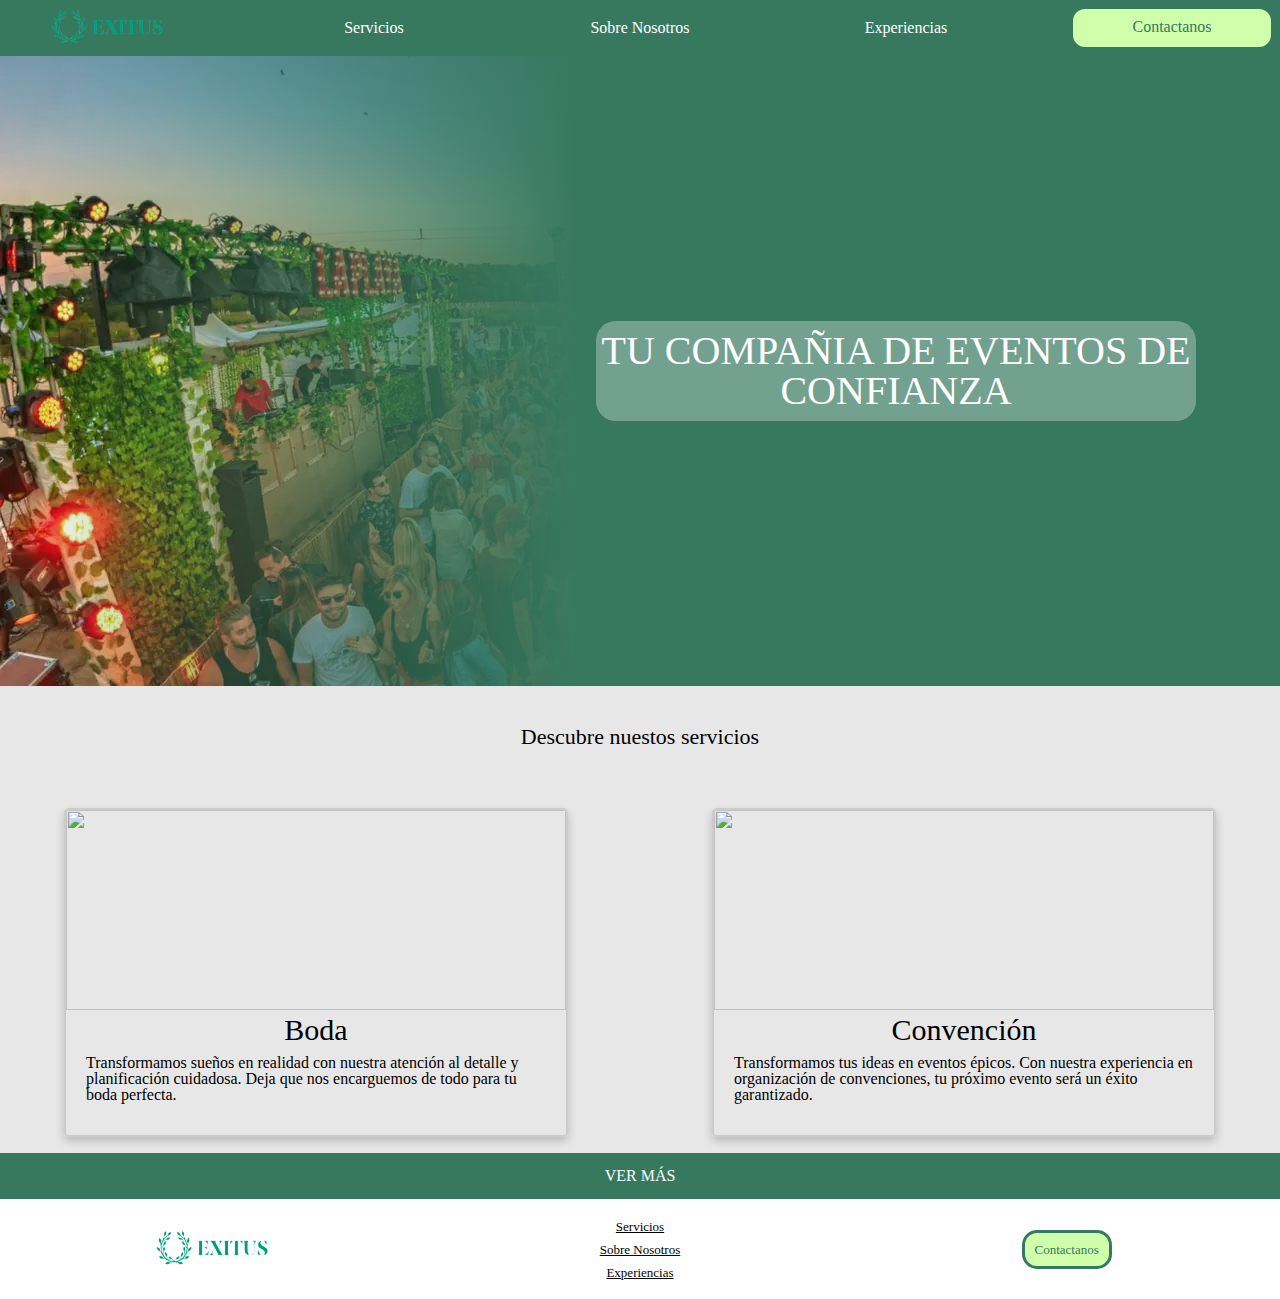
==== html/index.html @ f934f657 "Copia seguridad" ====
<!DOCTYPE html>
<html lang="en">
<head>
  <meta charset="UTF-8">
  <meta http-equiv="X-UA-Compatible" content="IE=edge">
  <meta name="viewport" content="width=device-width, initial-scale=1.0">
  <title>Gestion de eventos la salle</title>
  <link href="https://fonts.googleapis.com/icon?family=Material+Icons" rel="stylesheet">
    <link rel="stylesheet" href="/Css/reset.css">
    <link rel="stylesheet" href="/Css/header.css">
    <link rel="stylesheet" href="/Css/index.css">
</head>
<body>
  <header>
    
    <div class="grid-container-2">
      <a class="foto" href="/html/index.html" ><img class="imagen" src="/imagenes/logopractica1.png" alt=""></a>
      
    
      <a href="/html/servicios.html" class="items sub-item">Servicios</a>
      <a href="/html/SobreNosotros.html" class="items sub-item">Sobre Nosotros</a>
      <a href="/html/Experiencias.html" class="items sub-item">Experiencias</a>
      <a href="/html/Contactanos.html" class="contact">Contactanos</a>
    </div>
  </header>
  <main>
  <section class="section1">
    <div class="fondotextop">
      <a class="textop">TU COMPAÑIA DE EVENTOS DE CONFIANZA</a>
    </div>
    <!-- <img class="imgfondop" src="/imagenes/ar-1109-1329493-0-front.webp" alt=""> -->
  </section>

  <!-- Servicios -->
  <section class="section2">
    <h2 class="titulo-section2" >Descubre nuestos servicios</h2>
    <div class="grid-layout">
      <div id="boda" class="card-container">
        <img
        src="https://cdn.pixabay.com/photo/2014/11/13/17/04/heart-529607_1280.jpg"
        alt=""
        />
        <h3>Boda</h3>
        <p class="text">
          Transformamos sueños en realidad con nuestra atención al detalle y planificación cuidadosa. Deja que nos encarguemos de todo para tu boda perfecta.
        </p>
      </div>

      <div id="convencion" class="card-container">
        <img
        src="https://cdn.pixabay.com/photo/2014/10/12/02/14/stadium-485328_1280.jpg"
        alt=""
        />
        <h3>Convención</h3>
        <p class="text">
          Transformamos tus ideas en eventos épicos. Con nuestra experiencia en organización de convenciones, tu próximo evento será un éxito garantizado.
        </p>
      </div>
 </div>
      

  </section>

  </main>
<a href="servicios.html" class="b-see-more">VER MÁS</a>
  <footer class="footer">
    <ul class="lastcolumnfooter">
      <li><img src="/imagenes/logopractica1.png" alt="" class="imagenfooter"></li>
    </ul>
    <ul class="secondfooter">
      <li ><a class="itemsfooter" href="/html/servicios.html">Servicios</a> </li>
      <span class="span"></span>
      <li><a class="itemsfooter" href="/html/SobreNosotros.html">Sobre Nosotros</a></li>
      <span class="span"></span>
      <li><a class="itemsfooter" href="/html/Experiencias.html">Experiencias</a></li>
    </ul>
    <ul class="lastcolumnfooter">
      <li><a href="/html/Contactanos.html" class="contactfooter">Contactanos</a></li>
    </ul>
    
  </footer>
</body>
</html>
---- Css/header.css ----
html{
font-family:Georgia, 'Times New Roman', Times, serif;
font-style: helvetica; 
background-color: rgb(92,140,122);
}

/* CABECERA */
header{
align-items: center;
justify-content: center;
text-align: center;
background-color: rgb(55,121,95);
}
.items{
margin:20px;
justify-content: center;
text-decoration: none;
color: white;
text-align: center;
}
.sub-item:hover{
transform: scale(1.2);
}
.contact{ 
color: rgb(55,121,95);
text-decoration: none;
margin: 6px;
padding: 10px;
background-color:rgb(208,255,171);
border: solid;
border-radius: 15px; 

position: relative;
display: inline-block;
cursor: pointer; 
}
.contact:hover{
transform: scale(1.05);
}
.grid-container-2{
display: grid;
grid-gap: 50px;
grid-template-columns: repeat(auto-fit, minmax(50px, 1fr));
justify-content: center;
}
.imagen{
height: 40px;
width: 120px;
margin-top: 7px;
padding: 0px;
}
/* FIN CABEZERA */

/* FOOTER */

.footer{
align-content: center;
text-align: center;
font-family:alegreya-light;
font-size:13px;
color:rgb(115, 104, 104);
font-size: 13px;
display: grid;
grid-template-columns: 1fr 1fr 1fr;
width: auto;
height: 100px;
background-color: white;
}
.imagenfooter{
width: 120px;
height: 40px;
}
.secondfooter{
text-decoration: none;
display: grid;
margin: 10px;
color: white;
}
.lastcolumnfooter{
text-align: center;
display: grid;
align-items: center;
justify-content: center;
}
.span{
height: 10px;
width: 5px;
}
li{
text-decoration: none;
}

.itemsfooter{
color: black;
}
.contactfooter{
color: rgb(55,121,95);
text-decoration: none;

padding: 10px;
background-color:rgb(208,255,171);
border: solid;
border-radius: 15px; 
border-width: 3px;

position: relative;
display: inline-block;
cursor: pointer; 
}
.contactfooter:hover{
transform: scale(1.05);
}

@media (max-width:480px){
    header{
        align-items: center;
        display: inline;
        justify-content: center;
        width: 100%;
        box-sizing: border-box;
        background-color: rgb(55,121,95);
    }
    .footer{
        width: 100%;
    
    }
    .grid-container-2{
        font-size: 12px;
        display:flex;
        justify-content:flex-start;
        padding: 0px;
        margin: 0px;
        align-items: center;
        align-content: center;
        grid-gap: 10px;
    }
    .foto{
        
    }
    .items{
        margin: 0px;
        margin-top: 5px;
       padding: 5px;
    }


}
---- Css/index.css ----
main{
background-color:rgb(231,231,231);
}

.section1{
    height: 630px;
    min-width: 100%;
    /* width:max-content; */
    position: relative;
    /* display: inline-block; */
    /* text-align: right; */
    /* align-items:flex-end; */
    /* align-content:flex-end; */
    /* justify-content: center; */
    background-image: url(/imagenes/ar-1109-1329493-0-front.webp);

}
.section1::after {
    content:'';
    position: absolute;
    top: 0px;
    bottom: 0px;
    left: 0px;
    right: 0px;
    /* background: rgb(55,121,95); */
    background: linear-gradient(270deg, rgba(55,121,95,1) 55%, rgba(255,255,255,0) 100%);
    
}
    
.textop{
    font-size: 40px;
    color: white;
    position: absolute;
    text-align: center;
    
}

.fondotextop{

    width: 600px;
    height: 100px;
    background-color: rgba(255, 255, 255, 0.302);
    border-radius: 20px;
    position: absolute;
    top: 50%;
    left: 70%;
    transform: translate(-50%, -50%);
    display: flex;
    align-items: center;
    z-index: 10
}
.section2{
    height: 100%;
    width: auto;  
    top: 0px;
    background-color:rgb(231,231,231);
    margin-top: 0px;

}
.titulo-section2{
    text-align: center;
    margin-top: 40px;
    font-size:22px;
    
    
}


/* Servicios */

.grid-layout {
    display: grid;
    grid-gap: 1rem;
    grid-template-areas:
      "boda convencion"
      "more more";
      justify-content: space-around;
}
.card-container {
    display: flex;
    flex-direction: column;
    align-items: center;
    width: 500px;
    height: 325px;
    border: 2px solid #ccc;
    border-radius: 5px;
    overflow: hidden;
    box-shadow: 0 4px 8px 0 rgba(0, 0, 0, 0.2);
    /* margin: 2rem 5rem 2rem 5rem; */
    margin-top: 60px;
  }
  
  .card-container:hover {
    box-shadow: 2px 8px 10px 2px rgba(0, 0, 0, 0.4);
  }
  
  .card-container img {
    width: 100%;
    height: 200px;
    object-fit: cover;
  }
  
  .card-container .text {
    padding: 5px 20px 50px 20px;
    font-size: 16px;
  }
  
  .card-container h3 {
    padding: 5px;
    font-size: 30px;
  }

  .b-see-more{
    width: 100%;
    background-color: rgb(55,121,95);
    border: none;
    padding: 15px 32px;
    text-align: center;
    color: white;
    box-shadow: 5px;
    text-decoration: none;
    display: inline-block;
    font-size: 16px;
    box-sizing: border-box;
  }
  

  #b-see-more:hover{
    cursor: pointer;
    box-shadow: 8px;
    background-color: rgb(44, 97, 61);
  }
  
  #boda {grid-area: boda;}
  #convencion {grid-area: convencion;}
  #b-see-more {grid-area: more;}
  
  /* MOVIL */

  #boda {
    grid-area: boda;
  }
  #convencion {
    grid-area: convencion;
  }

  @media (max-width:480px){
    html{
      /* width: auto; */
    
    }
    main{
      display:inline-block;
      height: 1550px;
      /* width: 480px ; */
      width: 100%;
      
    
    }
    body{
      /* width: 70%; */
      margin: 0px;
    }
    .section2{
      display: inline;
    
  }
  .textop{
    font-size: 20px;
  }
  .fondotextop{
    width: 50%;
  }
  .card-container{
    width: 280px;
    
  }
  .b-see-more{
    width: 480px;
  }
  .grid-layout{
    
  
    grid-template-areas:
     'boda'
     'convencion'
    ;
 
  }
  
}
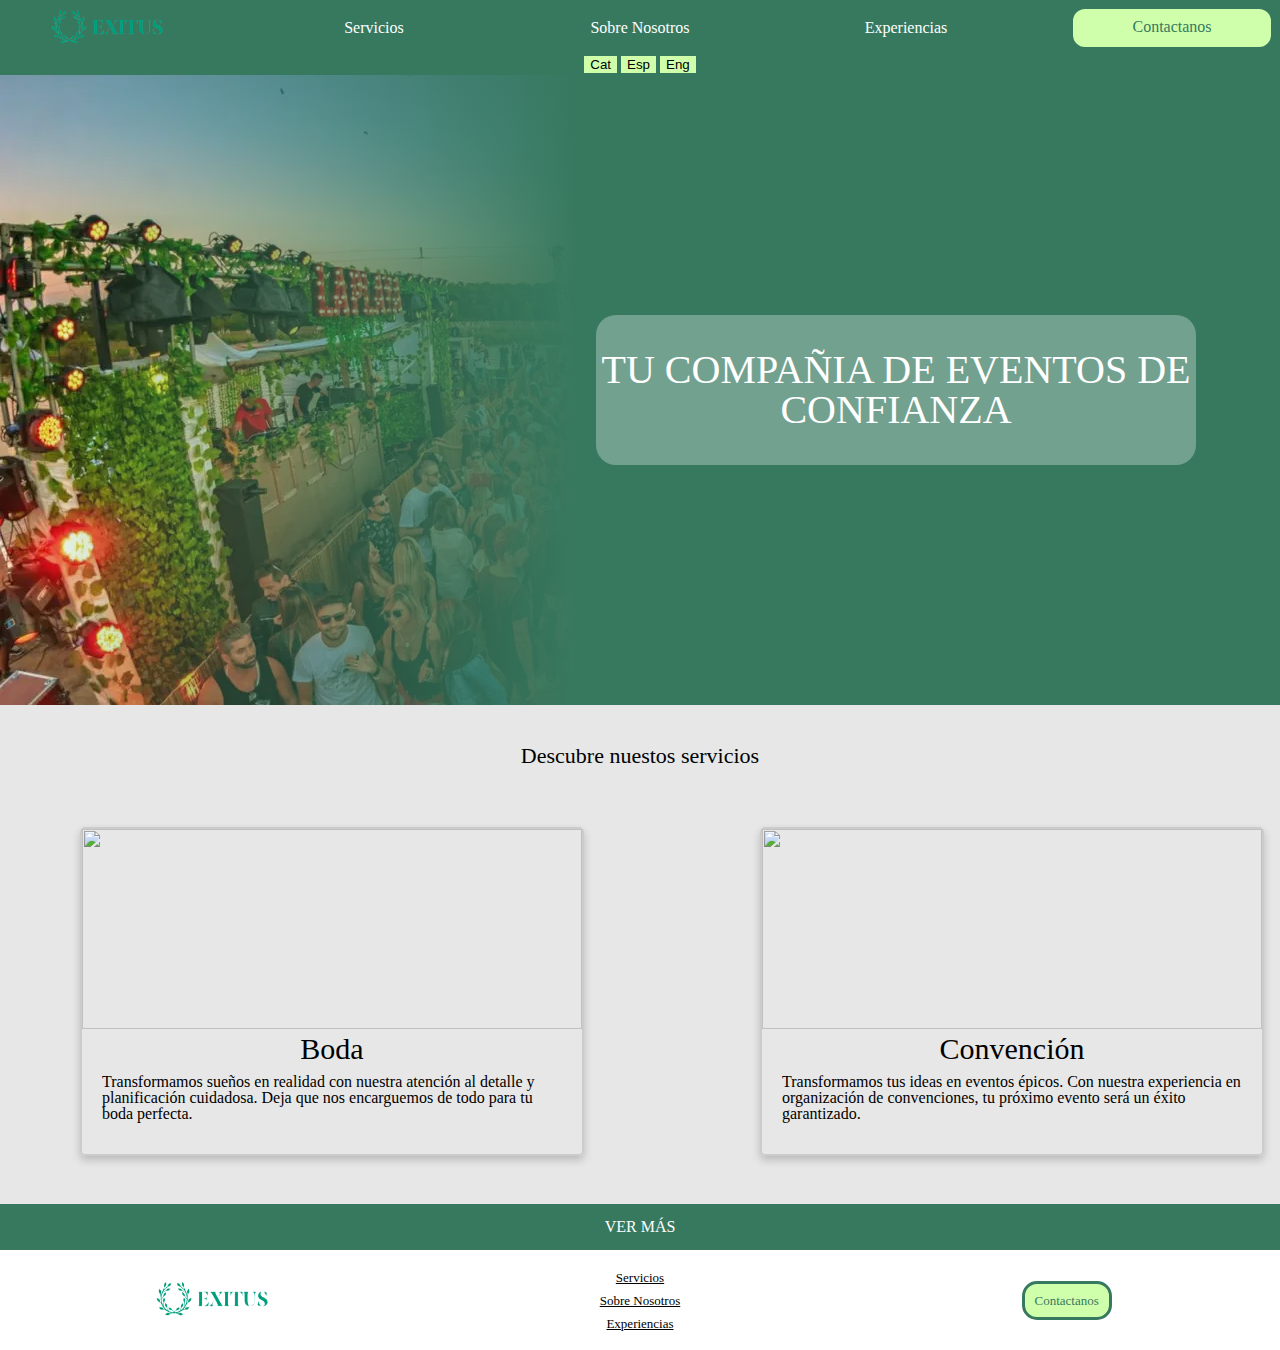
==== commit 8ecded67: "Proyecto final (falta revision)" ====
--- a/html/index.html
+++ b/html/index.html
@@ -12,36 +12,40 @@
 </head>
 <body>
   <header>
-    
     <div class="grid-container-2">
       <a class="foto" href="/html/index.html" ><img class="imagen" src="/imagenes/logopractica1.png" alt=""></a>
+      <a href="/html/servicios.html" class="items sub-item" id="txt_header_servicios">Servicios</a>
+      <a href="/html/SobreNosotros.html" class="items sub-item" id="txt_header_nosotros">Sobre Nosotros</a>
+      <a href="/html/Experiencias.html" class="items sub-item" id="txt_header_experiencias">Experiencias</a>
+      <a href="/html/Contactanos.html" class="contact" id="txt_header_contactanos">Contactanos</a>
       
-    
-      <a href="/html/servicios.html" class="items sub-item">Servicios</a>
-      <a href="/html/SobreNosotros.html" class="items sub-item">Sobre Nosotros</a>
-      <a href="/html/Experiencias.html" class="items sub-item">Experiencias</a>
-      <a href="/html/Contactanos.html" class="contact">Contactanos</a>
-    </div>
-  </header>
+     </div>
+      <div>
+        <button onclick="changeLanguage('ca')">Cat</button>
+        <button onclick="changeLanguage('es')">Esp</button>
+        <button onclick="changeLanguage('en')">Eng</button>
+      </div>
+      <script src="../javaScript/index.js"></script>
+  </header> 
   <main>
   <section class="section1">
     <div class="fondotextop">
-      <a class="textop">TU COMPAÑIA DE EVENTOS DE CONFIANZA</a>
+      <a class="textop" id="txt_section1">TU COMPAÑIA DE EVENTOS DE CONFIANZA</a>
     </div>
     <!-- <img class="imgfondop" src="/imagenes/ar-1109-1329493-0-front.webp" alt=""> -->
   </section>
 
   <!-- Servicios -->
   <section class="section2">
-    <h2 class="titulo-section2" >Descubre nuestos servicios</h2>
+    <h2 class="titulo-section2" id="txt_section2">Descubre nuestos servicios</h2>
     <div class="grid-layout">
       <div id="boda" class="card-container">
         <img
         src="https://cdn.pixabay.com/photo/2014/11/13/17/04/heart-529607_1280.jpg"
         alt=""
         />
-        <h3>Boda</h3>
-        <p class="text">
+        <h3 id="txt_boda">Boda</h3>
+        <p class="text" id="descripcion_boda">
           Transformamos sueños en realidad con nuestra atención al detalle y planificación cuidadosa. Deja que nos encarguemos de todo para tu boda perfecta.
         </p>
       </div>
@@ -51,8 +55,8 @@
         src="https://cdn.pixabay.com/photo/2014/10/12/02/14/stadium-485328_1280.jpg"
         alt=""
         />
-        <h3>Convención</h3>
-        <p class="text">
+        <h3 id="txt_convencion">Convención</h3>
+        <p class="text" id="descripcion_convencion">
           Transformamos tus ideas en eventos épicos. Con nuestra experiencia en organización de convenciones, tu próximo evento será un éxito garantizado.
         </p>
       </div>
@@ -62,20 +66,20 @@
   </section>
 
   </main>
-<a href="servicios.html" class="b-see-more">VER MÁS</a>
+<a href="servicios.html" class="b-see-more" id="txt_ver_mas">VER MÁS</a>
   <footer class="footer">
     <ul class="lastcolumnfooter">
       <li><img src="/imagenes/logopractica1.png" alt="" class="imagenfooter"></li>
     </ul>
     <ul class="secondfooter">
-      <li ><a class="itemsfooter" href="/html/servicios.html">Servicios</a> </li>
+      <li ><a class="itemsfooter" href="/html/servicios.html" id="txt_serviciosFooter">Servicios</a> </li>
       <span class="span"></span>
-      <li><a class="itemsfooter" href="/html/SobreNosotros.html">Sobre Nosotros</a></li>
+      <li><a class="itemsfooter" href="/html/SobreNosotros.html" id="txt_sobreNosotrosFooter">Sobre Nosotros</a></li>
       <span class="span"></span>
-      <li><a class="itemsfooter" href="/html/Experiencias.html">Experiencias</a></li>
+      <li><a class="itemsfooter" href="/html/Experiencias.html" id="txt_experienciasFooter">Experiencias</a></li>
     </ul>
     <ul class="lastcolumnfooter">
-      <li><a href="/html/Contactanos.html" class="contactfooter">Contactanos</a></li>
+      <li><a href="/html/Contactanos.html" class="contactfooter" id="txt_contactanosFooter">Contactanos</a></li>
     </ul>
     
   </footer>
--- a/Css/header.css
+++ b/Css/header.css
@@ -10,6 +10,12 @@
 justify-content: center;
 text-align: center;
 background-color: rgb(55,121,95);
+}
+
+button{
+    background-color:rgb(208,255,171);
+    border: 0px;
+  margin-bottom: 2px;
 }
 .items{
 margin:20px;
@@ -116,23 +122,25 @@
         align-items: center;
         display: inline;
         justify-content: center;
+        grid-gap:0px
         width: 100%;
         box-sizing: border-box;
-        background-color: rgb(55,121,95);
+        
     }
     .footer{
         width: 100%;
     
     }
     .grid-container-2{
-        font-size: 12px;
+        background-color:rgb(55,121,95) ;
+        font-size: 10px;
         display:flex;
         justify-content:flex-start;
         padding: 0px;
         margin: 0px;
         align-items: center;
         align-content: center;
-        grid-gap: 10px;
+        grid-gap: 5px;
     }
     .foto{
         
--- a/Css/index.css
+++ b/Css/index.css
@@ -4,78 +4,67 @@
 }
 
 .section1{
-    height: 630px;
-    min-width: 100%;
-    /* width:max-content; */
-    position: relative;
-    /* display: inline-block; */
-    /* text-align: right; */
-    /* align-items:flex-end; */
-    /* align-content:flex-end; */
-    /* justify-content: center; */
-    background-image: url(/imagenes/ar-1109-1329493-0-front.webp);
+height: 630px;
+min-width: 100%;
+position: relative;
+background-image: url(/imagenes/ar-1109-1329493-0-front.webp);
+}
+.botonesidioma{
+ background-color: green;
+ color: green;
+}
+#language-selector{
+  z-index: 10;
+  position: absolute;
+}
 
-}
 .section1::after {
-    content:'';
-    position: absolute;
-    top: 0px;
-    bottom: 0px;
-    left: 0px;
-    right: 0px;
-    /* background: rgb(55,121,95); */
-    background: linear-gradient(270deg, rgba(55,121,95,1) 55%, rgba(255,255,255,0) 100%);
-    
+content:'';
+position: absolute;
+top: 0px;
+bottom: 0px;
+left: 0px;
+right: 0px;
+
+background: linear-gradient(270deg, rgba(55,121,95,1) 55%, rgba(255,255,255,0) 100%);
+
 }
     
 .textop{
-    font-size: 40px;
-    color: white;
-    position: absolute;
-    text-align: center;
-    
+font-size: 40px;
+color: white;
+text-align: center;
 }
 
 .fondotextop{
-
-    width: 600px;
-    height: 100px;
-    background-color: rgba(255, 255, 255, 0.302);
-    border-radius: 20px;
-    position: absolute;
-    top: 50%;
-    left: 70%;
-    transform: translate(-50%, -50%);
-    display: flex;
-    align-items: center;
-    z-index: 10
-}
-.section2{
-    height: 100%;
-    width: auto;  
-    top: 0px;
-    background-color:rgb(231,231,231);
-    margin-top: 0px;
-
+width: 600px;
+height: 150px;
+background-color: rgba(255, 255, 255, 0.302);
+border-radius: 20px;
+position: absolute;
+top: 50%;
+left: 70%;
+transform: translate(-50%, -50%);
+display: flex;
+align-items: center;
+z-index: 10
 }
 .titulo-section2{
-    text-align: center;
-    margin-top: 40px;
-    font-size:22px;
-    
-    
+text-align: center;
+margin-top: 40px;
+font-size:22px;
 }
 
 
 /* Servicios */
 
 .grid-layout {
-    display: grid;
-    grid-gap: 1rem;
-    grid-template-areas:
-      "boda convencion"
-      "more more";
-      justify-content: space-around;
+display: grid;
+grid-gap: 1rem;
+grid-template-areas:
+"boda convencion"
+"more more";
+justify-content: space-around;
 }
 .card-container {
     display: flex;
@@ -85,9 +74,8 @@
     height: 325px;
     border: 2px solid #ccc;
     border-radius: 5px;
-    overflow: hidden;
     box-shadow: 0 4px 8px 0 rgba(0, 0, 0, 0.2);
-    /* margin: 2rem 5rem 2rem 5rem; */
+    margin: 2rem 5rem 2rem 5rem;
     margin-top: 60px;
   }
   
@@ -177,7 +165,7 @@
     
   }
   .b-see-more{
-    width: 480px;
+ 
   }
   .grid-layout{
     
